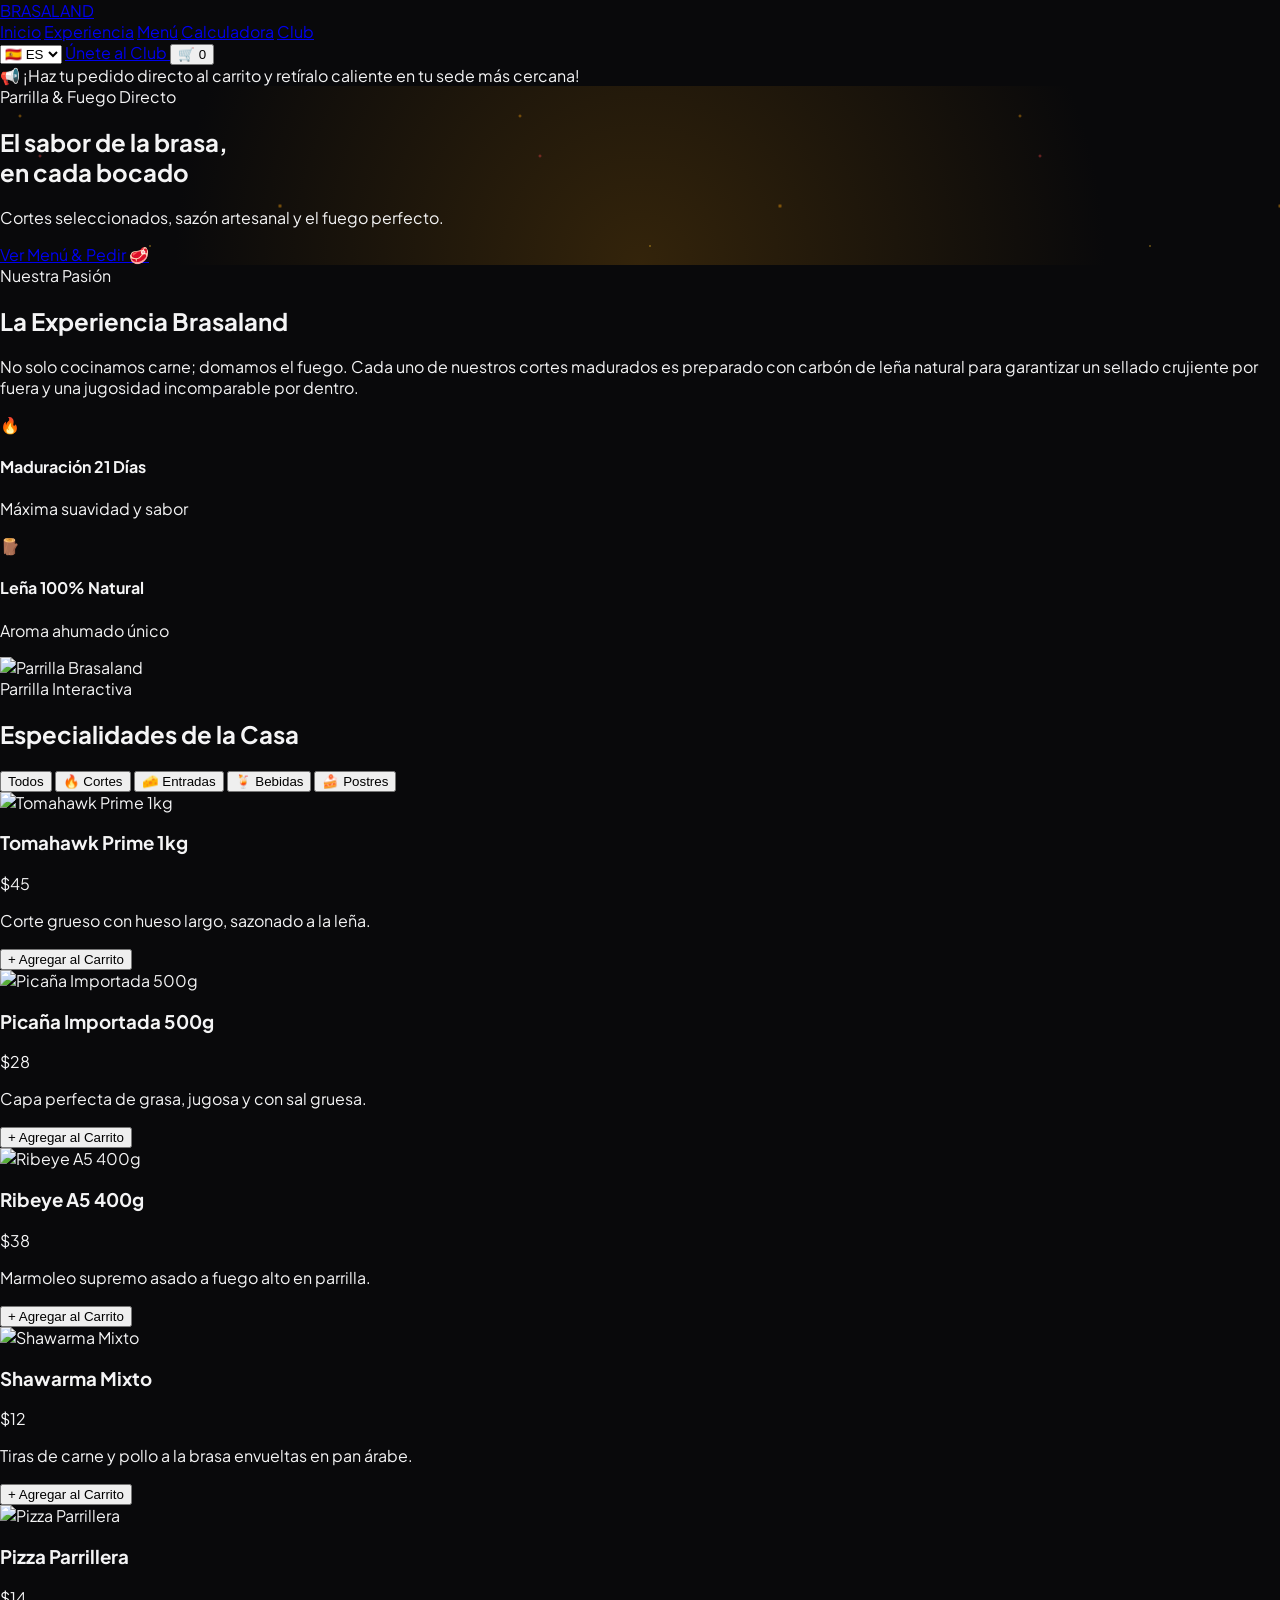
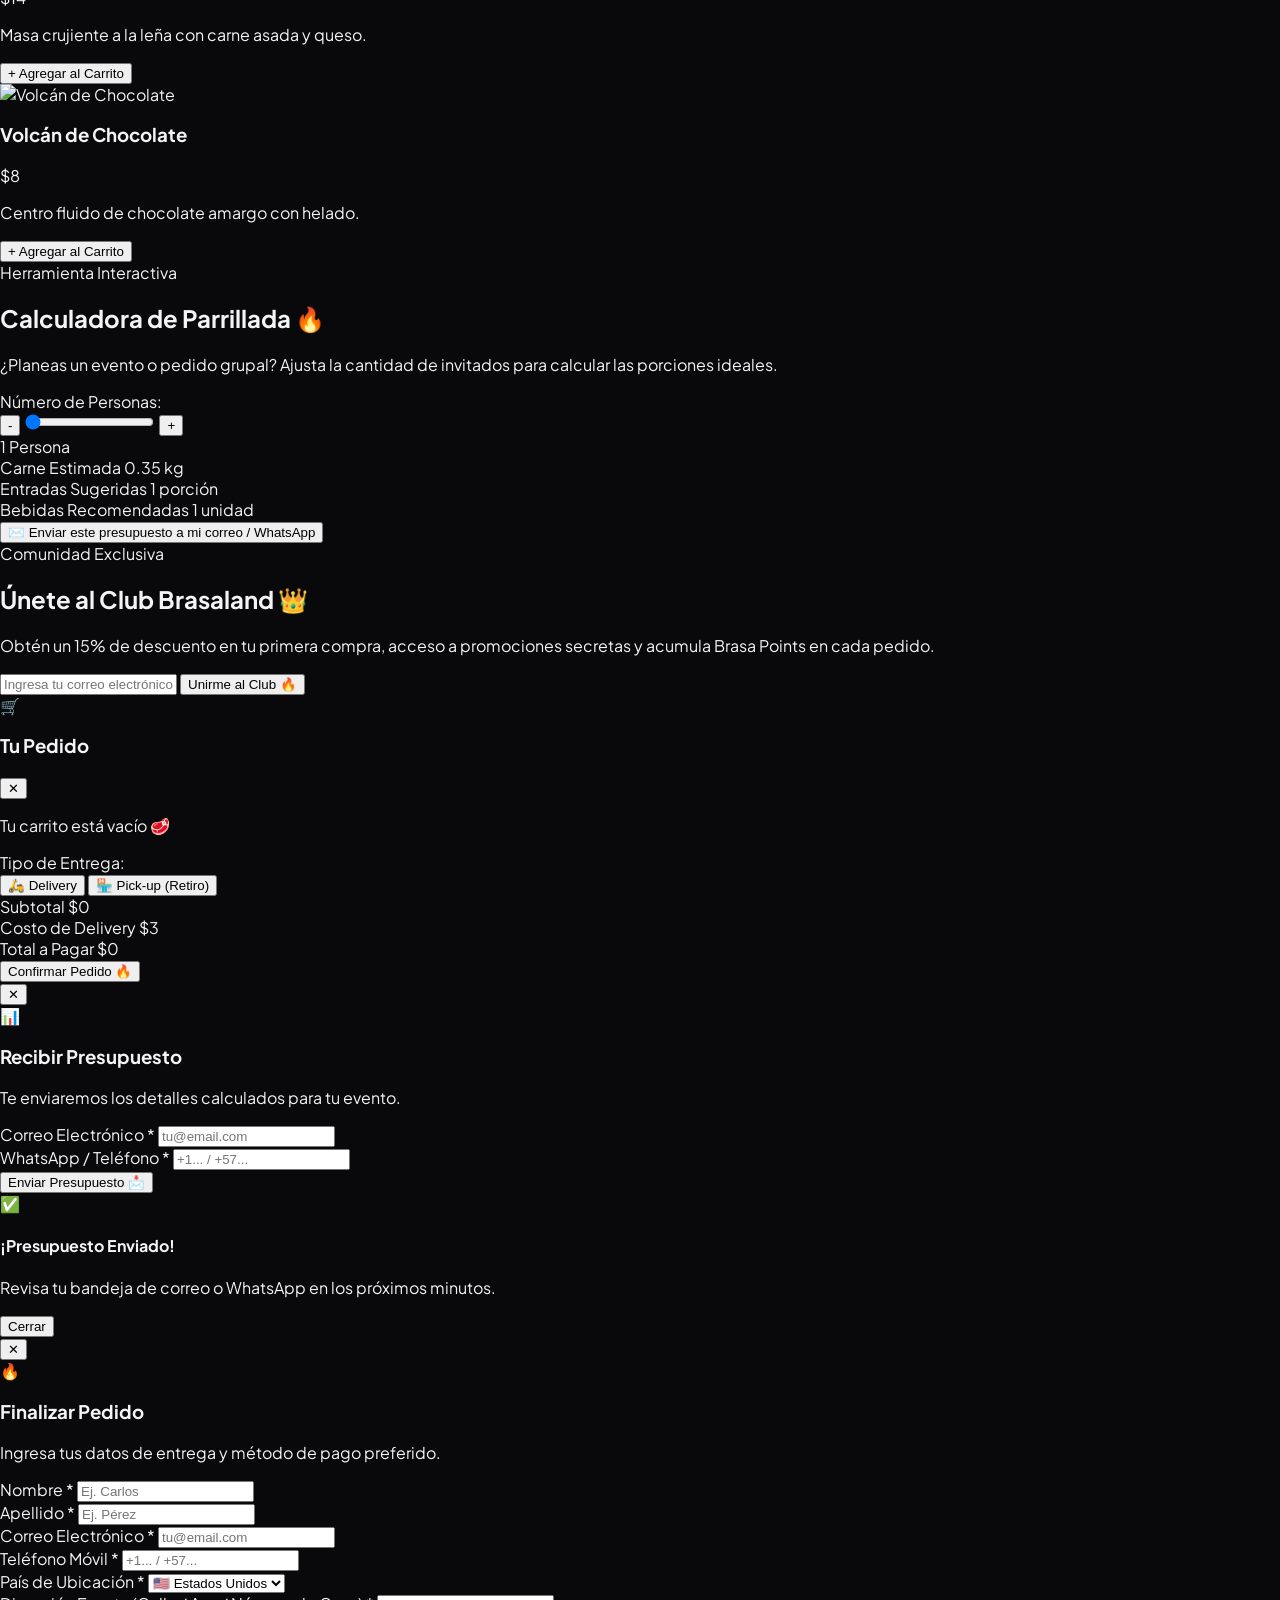
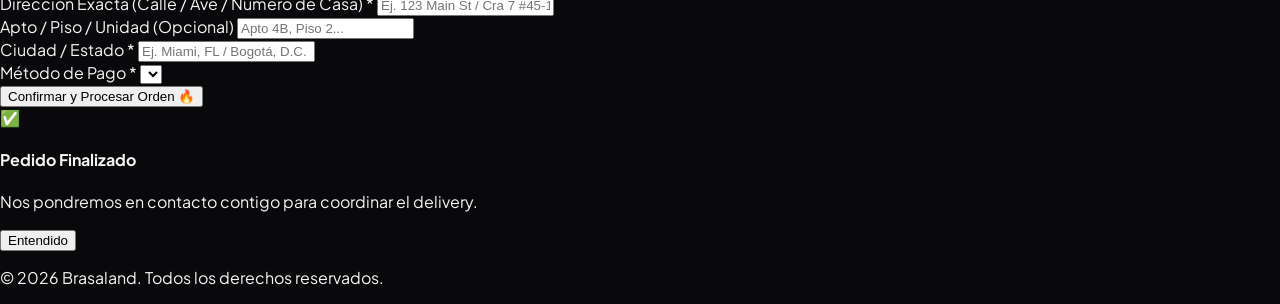
==== index.html @ 4a4e4b75 "Hito 1 terminado" ====
<!DOCTYPE html>
<html lang="es" class="scroll-smooth">
<head>
  <meta charset="UTF-8">
  <meta name="viewport" content="width=device-width, initial-scale=1.0">
  <title>Brasaland | El sabor de la brasa real</title>
  <script src="https://cdn.tailwindcss.com"></script>
  <link rel="stylesheet" href="styles.css">
</head>
<body class="bg-zinc-950 text-zinc-100 font-sans antialiased">

<!-- HEADER NAVEGACIÓN -->
<header class="sticky top-0 z-50 bg-zinc-950/90 backdrop-blur-md border-b border-zinc-800 px-6 py-4">
    <div class="max-w-6xl mx-auto flex justify-between items-center">
        <!-- Logo -->
        <a href="#inicio" class="text-3xl font-black tracking-wider text-amber-500">BRASALAND</a>

        <!-- Navegación -->
        <nav class="hidden md:flex items-center gap-6 text-sm font-semibold text-zinc-300">
            <a href="#inicio" data-i18n="nav-inicio" class="hover:text-amber-500 transition-colors">Inicio</a>
            <a href="#experiencia" data-i18n="nav-experiencia" class="hover:text-amber-500 transition-colors">Experiencia</a>
            <a href="#menu" data-i18n="nav-menu" class="hover:text-amber-500 transition-colors">Menú</a>
            <a href="#calculadora" data-i18n="nav-calculadora" class="hover:text-amber-500 transition-colors">Calculadora</a>
            <a href="#club" data-i18n="nav-club" class="hover:text-amber-500 transition-colors">Club</a>
        </nav>

        <!-- Botones Derecha -->
        <div class="flex items-center gap-3">
            <!-- Selector de Idioma -->
            <select id="select-lang" onchange="cambiarIdioma(this.value)" class="bg-zinc-900 border border-zinc-800 text-amber-500 font-bold text-xs px-2.5 py-2 rounded-xl focus:outline-none cursor-pointer hover:border-amber-500 transition">
                <option value="es">🇪🇸 ES</option>
                <option value="en">🇺🇸 EN</option>
            </select>

            <a href="#club" data-i18n="btn-club-header" class="bg-amber-500 hover:bg-amber-600 text-zinc-950 font-bold px-4 py-2 rounded-xl text-xs">
                Únete al Club
            </a>

            <!-- Carrito -->
            <button onclick="abrirCarrito()" class="bg-zinc-900 border border-zinc-800 hover:border-amber-500 p-2.5 rounded-xl text-amber-500 transition relative">
                🛒
                <span id="cart-count" class="absolute -top-1.5 -right-1.5 bg-amber-500 text-zinc-950 text-[10px] font-black w-4 h-4 rounded-full flex items-center justify-center">0</span>
            </button>
        </div>
    </div>
</header>

<!-- BANNER PROMO -->
<div id="banner-promo" data-i18n="banner-promo" class="bg-amber-500/10 border-b border-amber-500/20 py-2.5 text-center text-xs sm:text-sm font-medium text-amber-400 px-4">
  📢 ¡Haz tu pedido directo al carrito y retíralo caliente en tu sede más cercana!
</div>

<!-- 1. INICIO / HERO -->
<section id="inicio" class="relative min-h-[80vh] flex items-center justify-center text-center px-4 py-20">
  <div class="max-w-4xl mx-auto">
    <span data-i18n="hero-tag" class="inline-block px-4 py-1.5 rounded-full bg-orange-500/10 border border-orange-500/30 text-orange-400 text-xs font-bold uppercase tracking-widest mb-6">
      Parrilla & Fuego Directo
    </span>
    <h1 class="text-5xl sm:text-7xl font-black tracking-tight mb-6 leading-none">
      <span data-i18n="hero-title-1">El sabor de la brasa,</span> <br>
      <span data-i18n="hero-title-2" class="bg-gradient-to-r from-amber-400 via-orange-500 to-red-500 bg-clip-text text-transparent">en cada bocado</span>
    </h1>
    <p data-i18n="hero-desc" class="text-base sm:text-lg text-zinc-400 max-w-2xl mx-auto mb-10">
      Cortes seleccionados, sazón artesanal y el fuego perfecto.
    </p>
    <div>
      <a href="#menu" data-i18n="hero-btn" class="bg-gradient-to-r from-orange-600 to-red-600 text-white font-bold text-lg px-8 py-4 rounded-2xl shadow-xl hover:scale-105 transition-transform inline-block">
        Ver Menú & Pedir 🥩
      </a>
    </div>
  </div>
</section>

<!-- 2. EXPERIENCIA -->
<section id="experiencia" class="py-20 border-t border-zinc-900 bg-zinc-900/30">
  <div class="max-w-7xl mx-auto px-4 grid md:grid-cols-2 gap-12 items-center">
    <div>
      <span data-i18n="exp-tag" class="text-amber-500 font-bold text-xs uppercase tracking-widest">Nuestra Pasión</span>
      <h2 data-i18n="exp-title" class="text-4xl font-black text-white mt-2 mb-6">La Experiencia Brasaland</h2>
      <p data-i18n="exp-desc" class="text-zinc-400 leading-relaxed mb-6">
        No solo cocinamos carne; domamos el fuego. Cada uno de nuestros cortes madurados es preparado con carbón de leña natural para garantizar un sellado crujiente por fuera y una jugosidad incomparable por dentro.
      </p>
      <div class="grid grid-cols-2 gap-4">
        <div class="bg-zinc-900 border border-zinc-800 p-4 rounded-2xl">
          <span class="text-2xl mb-1 block">🔥</span>
          <h4 data-i18n="exp-card1-t" class="font-bold text-white text-sm">Maduración 21 Días</h4>
          <p data-i18n="exp-card1-d" class="text-zinc-500 text-xs">Máxima suavidad y sabor</p>
        </div>
        <div class="bg-zinc-900 border border-zinc-800 p-4 rounded-2xl">
          <span class="text-2xl mb-1 block">🪵</span>
          <h4 data-i18n="exp-card2-t" class="font-bold text-white text-sm">Leña 100% Natural</h4>
          <p data-i18n="exp-card2-d" class="text-zinc-500 text-xs">Aroma ahumado único</p>
        </div>
      </div>
    </div>
    <div>
      <img src="https://images.unsplash.com/photo-1555939594-58d7cb561ad1?auto=format&fit=crop&q=80&w=800" alt="Parrilla Brasaland" class="rounded-3xl border border-zinc-800 shadow-2xl">
    </div>
  </div>
</section>

<!-- 3. MENÚ -->
<section id="menu" class="py-20 border-t border-zinc-900 max-w-7xl mx-auto px-4">
  <div class="flex flex-col md:flex-row md:items-end justify-between mb-10 gap-6">
    <div>
      <span data-i18n="menu-tag" class="text-amber-500 font-bold text-xs uppercase tracking-widest">Parrilla Interactiva</span>
      <h2 data-i18n="menu-title" class="text-4xl font-black text-white mt-1">Especialidades de la Casa</h2>
    </div>

    <!-- Filtros -->
    <div class="flex flex-wrap gap-2">
      <button data-categoria="todos" data-i18n="filter-todos" class="btn-filtro bg-gradient-to-r from-orange-600 to-red-600 text-white font-bold text-xs px-4 py-2.5 rounded-xl">Todos</button>
      <button data-categoria="cortes" data-i18n="filter-cortes" class="btn-filtro bg-zinc-900 text-zinc-400 border border-zinc-800 font-bold text-xs px-4 py-2.5 rounded-xl">🔥 Cortes</button>
      <button data-categoria="entradas" data-i18n="filter-entradas" class="btn-filtro bg-zinc-900 text-zinc-400 border border-zinc-800 font-bold text-xs px-4 py-2.5 rounded-xl">🧀 Entradas</button>
      <button data-categoria="bebidas" data-i18n="filter-bebidas" class="btn-filtro bg-zinc-900 text-zinc-400 border border-zinc-800 font-bold text-xs px-4 py-2.5 rounded-xl">🍹 Bebidas</button>
      <button data-categoria="postres" data-i18n="filter-postres" class="btn-filtro bg-zinc-900 text-zinc-400 border border-zinc-800 font-bold text-xs px-4 py-2.5 rounded-xl">🍰 Postres</button>
    </div>
  </div>

  <div id="grid-menu" class="grid sm:grid-cols-2 lg:grid-cols-3 gap-8"></div>
</section>

<!-- 4. CALCULADORA INTERACTIVA -->
<section id="calculadora" class="py-16 px-6 bg-zinc-950 border-t border-zinc-900">
    <div class="max-w-3xl mx-auto bg-zinc-900/80 border border-zinc-800 rounded-2xl p-8 shadow-xl">
        <div class="text-center mb-8">
            <span data-i18n="calc-tag" class="text-xs uppercase tracking-widest text-amber-500 font-bold">Herramienta Interactiva</span>
            <h2 data-i18n="calc-title" class="text-3xl font-black text-zinc-100 mt-1 mb-2">Calculadora de Parrillada 🔥</h2>
            <p data-i18n="calc-desc" class="text-zinc-400 text-sm">¿Planeas un evento o pedido grupal? Ajusta la cantidad de invitados para calcular las porciones ideales.</p>
        </div>

        <div class="mb-8">
            <label data-i18n="calc-label" class="block text-center text-sm font-semibold text-zinc-300 mb-4">Número de Personas:</label>
            <div class="flex items-center justify-center gap-4 max-w-md mx-auto">
                <button id="btn-minus" onclick="updateGuests(-1)" class="w-10 h-10 rounded-lg bg-zinc-800 text-zinc-200 hover:bg-zinc-700 font-bold text-lg transition-colors flex items-center justify-center">-</button>
                <input type="range" id="guest-slider" min="1" max="50" value="1" oninput="calculateBarbecue()" class="w-full accent-amber-500 cursor-pointer">
                <button id="btn-plus" onclick="updateGuests(1)" class="w-10 h-10 rounded-lg bg-zinc-800 text-zinc-200 hover:bg-zinc-700 font-bold text-lg transition-colors flex items-center justify-center">+</button>
            </div>
            <div class="text-center mt-3 text-amber-500 font-bold text-xl"><span id="guest-count">1</span> <span data-i18n="calc-person">Persona</span></div>
        </div>

        <!-- Resultados -->
        <div class="grid grid-cols-1 md:grid-cols-3 gap-4 mb-8">
            <div class="bg-zinc-950 border border-zinc-800/80 rounded-xl p-4 text-center">
                <span data-i18n="calc-meat" class="block text-xs text-zinc-400 mb-1">Carne Estimada</span>
                <span id="res-meat" class="text-xl font-bold text-amber-500">0.35 kg</span>
            </div>
            <div class="bg-zinc-950 border border-zinc-800/80 rounded-xl p-4 text-center">
                <span data-i18n="calc-starters" class="block text-xs text-zinc-400 mb-1">Entradas Sugeridas</span>
                <span id="res-starters" class="text-xl font-bold text-amber-500">1 porción</span>
            </div>
            <div class="bg-zinc-950 border border-zinc-800/80 rounded-xl p-4 text-center">
                <span data-i18n="calc-drinks" class="block text-xs text-zinc-400 mb-1">Bebidas Recomendadas</span>
                <span id="res-drinks" class="text-xl font-bold text-amber-500">1 unidad</span>
            </div>
        </div>

        <button type="button" onclick="abrirModalPresupuesto()" data-i18n="calc-btn" class="w-full py-3.5 bg-amber-500 hover:bg-amber-600 text-zinc-950 font-bold rounded-xl transition-colors text-sm tracking-wide cursor-pointer">
            ✉️ Enviar este presupuesto a mi correo / WhatsApp
        </button>
    </div>
</section>

<!-- 5. CLUB BRASALAND -->
<section id="club" class="py-20 border-t border-zinc-900 bg-zinc-900/30">
  <div class="max-w-4xl mx-auto px-4 text-center">
    <span data-i18n="club-tag" class="text-amber-500 font-bold text-xs uppercase tracking-widest">Comunidad Exclusiva</span>
    <h2 data-i18n="club-title" class="text-4xl sm:text-5xl font-black text-white mt-2 mb-4">Únete al Club Brasaland 👑</h2>
    <p data-i18n="club-desc" class="text-zinc-400 text-sm max-w-xl mx-auto mb-8">
      Obtén un 15% de descuento en tu primera compra, acceso a promociones secretas y acumula Brasa Points en cada pedido.
    </p>

    <form onsubmit="alert('¡Bienvenido al Club Brasaland!'); return false;" class="flex flex-col sm:flex-row gap-3 max-w-md mx-auto">
      <input type="email" required placeholder="Ingresa tu correo electrónico" data-i18n-ph="club-ph" class="bg-zinc-900 border border-zinc-800 rounded-2xl px-5 py-3.5 text-sm text-white focus:outline-none focus:border-orange-500 flex-1">
      <button type="submit" data-i18n="club-btn" class="bg-gradient-to-r from-orange-600 to-red-600 text-white font-bold px-6 py-3.5 rounded-2xl text-sm hover:scale-105 transition-transform">
        Unirme al Club 🔥
      </button>
    </form>
  </div>
</section>

<!-- PANEL CARRITO SLIDE-OVER -->
<div id="cart-overlay" onclick="cerrarCarrito()" class="hidden fixed inset-0 bg-black/70 backdrop-blur-sm z-50"></div>
<aside id="cart-drawer" class="fixed top-0 right-0 h-full w-full max-w-md bg-zinc-950 border-l border-zinc-800 z-50 transform translate-x-full transition-transform duration-300 flex flex-col justify-between shadow-2xl">
  
  <div class="p-6 border-b border-zinc-800 flex items-center justify-between">
    <div class="flex items-center gap-2">
      <span class="text-2xl">🛒</span>
      <h3 data-i18n="cart-title" class="text-xl font-black text-white">Tu Pedido</h3>
    </div>
    <button onclick="cerrarCarrito()" class="text-zinc-400 hover:text-white text-xl p-2">✕</button>
  </div>

  <div id="cart-items" class="p-6 overflow-y-auto flex-1 space-y-4"></div>

  <div class="p-6 border-t border-zinc-900 bg-zinc-900/40 space-y-4">
    <div class="space-y-2">
      <label data-i18n="cart-delivery-type" class="block text-xs font-bold text-zinc-300 uppercase tracking-wider">Tipo de Entrega:</label>
      <div class="grid grid-cols-2 gap-2">
        <button id="btn-tipo-delivery" type="button" onclick="seleccionarTipoEntrega('delivery')" class="border border-amber-500 bg-amber-500/10 text-amber-400 font-bold text-xs py-2.5 rounded-xl transition flex items-center justify-center gap-1.5">
          🛵 Delivery
        </button>
        <button id="btn-tipo-pickup" type="button" onclick="seleccionarTipoEntrega('pickup')" class="border border-zinc-800 bg-zinc-900 text-zinc-400 font-bold text-xs py-2.5 rounded-xl transition flex items-center justify-center gap-1.5">
          🏪 Pick-up (Retiro)
        </button>
      </div>
    </div>

    <div class="space-y-2 text-sm pt-2 border-t border-zinc-800/60">
      <div class="flex justify-between text-zinc-400">
        <span data-i18n="cart-subtotal">Subtotal</span>
        <span id="cart-subtotal" class="font-semibold text-white">$0</span>
      </div>
      <div id="row-delivery-cost" class="flex justify-between text-zinc-400">
        <span data-i18n="cart-delivery-cost">Costo de Delivery</span>
        <span class="font-semibold text-amber-500">$3</span>
      </div>
      <div class="border-t border-zinc-800 pt-2 flex justify-between text-base font-black text-white">
        <span data-i18n="cart-total">Total a Pagar</span>
        <span id="cart-total" class="text-xl text-amber-400">$0</span>
      </div>
    </div>

    <button type="button" onclick="solicitarDatosCheckout()" data-i18n="cart-confirm" class="w-full bg-gradient-to-r from-orange-600 to-red-600 hover:from-orange-500 hover:to-red-500 text-white font-bold py-3.5 rounded-xl shadow-lg text-sm uppercase tracking-wider">
      Confirmar Pedido 🔥
    </button>
  </div>
</aside>

<!-- MODAL PRESUPUESTO -->
<div id="modal-presupuesto" class="hidden fixed inset-0 bg-black/80 backdrop-blur-md z-50 flex items-center justify-center p-4">
  <div class="bg-zinc-900 border border-zinc-800 w-full max-w-md rounded-3xl p-6 sm:p-8 relative shadow-2xl">
    
    <button type="button" onclick="cerrarModalPresupuesto()" class="absolute top-4 right-4 text-zinc-400 hover:text-white text-lg w-8 h-8 flex items-center justify-center rounded-full bg-zinc-800">✕</button>

    <div class="text-center mb-6">
      <span class="text-3xl block mb-2">📊</span>
      <h3 data-i18n="budget-title" class="text-2xl font-black text-white">Recibir Presupuesto</h3>
      <p data-i18n="budget-desc" class="text-xs text-zinc-400 mt-1">Te enviaremos los detalles calculados para tu evento.</p>
    </div>

    <form id="form-presupuesto" class="space-y-4 text-left">
      <div>
        <label data-i18n="label-email" class="block text-xs font-bold text-zinc-300 mb-1">Correo Electrónico *</label>
        <input type="email" id="presupuesto-email" required placeholder="tu@email.com" class="w-full bg-zinc-950 border border-zinc-800 rounded-xl px-4 py-2.5 text-sm text-white focus:outline-none focus:border-amber-500">
      </div>

      <div>
        <label data-i18n="label-whatsapp" class="block text-xs font-bold text-zinc-300 mb-1">WhatsApp / Teléfono *</label>
        <input type="tel" id="presupuesto-whatsapp" required placeholder="+1... / +57..." class="w-full bg-zinc-950 border border-zinc-800 rounded-xl px-4 py-2.5 text-sm text-white focus:outline-none focus:border-amber-500">
      </div>

      <button type="submit" data-i18n="budget-btn-send" class="w-full bg-amber-500 hover:bg-amber-600 text-zinc-950 font-bold py-3.5 rounded-xl text-sm uppercase tracking-wider shadow-lg mt-2 transition">
        Enviar Presupuesto 📩
      </button>
    </form>

    <div id="modal-presupuesto-success" class="hidden text-center py-6">
      <span class="text-5xl block mb-3">✅</span>
      <h4 data-i18n="budget-success-t" class="text-xl font-bold text-white mb-2">¡Presupuesto Enviado!</h4>
      <p data-i18n="budget-success-d" class="text-xs text-zinc-400 mb-6">Revisa tu bandeja de correo o WhatsApp en los próximos minutos.</p>
      <button type="button" onclick="cerrarModalPresupuesto()" data-i18n="btn-close" class="bg-zinc-800 hover:bg-zinc-700 text-white font-bold text-xs px-6 py-2.5 rounded-xl">
        Cerrar
      </button>
    </div>

  </div>
</div>

<!-- MODAL DE CHECKOUT DETALLADO -->
<div id="modal-lead" class="hidden fixed inset-0 bg-black/80 backdrop-blur-md z-50 flex items-center justify-center p-4 overflow-y-auto">
  <div class="bg-zinc-900 border border-zinc-800 w-full max-w-xl rounded-3xl p-6 sm:p-8 relative shadow-2xl my-8">
    
    <button type="button" onclick="cerrarModalLead()" class="absolute top-4 right-4 text-zinc-400 hover:text-white text-lg w-8 h-8 flex items-center justify-center rounded-full bg-zinc-800">✕</button>

    <div id="wrapper-form-checkout">
      <div class="text-center mb-6">
        <span class="text-3xl block mb-2">🔥</span>
        <h3 data-i18n="checkout-title" class="text-2xl font-black text-white">Finalizar Pedido</h3>
        <p data-i18n="checkout-desc" class="text-xs text-zinc-400 mt-1">Ingresa tus datos de entrega y método de pago preferido.</p>
      </div>

      <form id="form-captura-lead" class="space-y-4 text-left">
        <div class="grid grid-cols-1 sm:grid-cols-2 gap-4">
          <div>
            <label data-i18n="checkout-fname" class="block text-xs font-bold text-zinc-300 mb-1">Nombre *</label>
            <input type="text" id="lead-nombre" required placeholder="Ej. Carlos" class="w-full bg-zinc-950 border border-zinc-800 rounded-xl px-4 py-2.5 text-sm text-white focus:outline-none focus:border-amber-500">
          </div>
          <div>
            <label data-i18n="checkout-lname" class="block text-xs font-bold text-zinc-300 mb-1">Apellido *</label>
            <input type="text" id="lead-apellido" required placeholder="Ej. Pérez" class="w-full bg-zinc-950 border border-zinc-800 rounded-xl px-4 py-2.5 text-sm text-white focus:outline-none focus:border-amber-500">
          </div>
        </div>

        <div class="grid grid-cols-1 sm:grid-cols-2 gap-4">
          <div>
            <label data-i18n="label-email" class="block text-xs font-bold text-zinc-300 mb-1">Correo Electrónico *</label>
            <input type="email" id="lead-email" required placeholder="tu@email.com" class="w-full bg-zinc-950 border border-zinc-800 rounded-xl px-4 py-2.5 text-sm text-white focus:outline-none focus:border-amber-500">
          </div>
          <div>
            <label data-i18n="checkout-phone" class="block text-xs font-bold text-zinc-300 mb-1">Teléfono Móvil *</label>
            <input type="tel" id="lead-telefono" required placeholder="+1... / +57..." class="w-full bg-zinc-950 border border-zinc-800 rounded-xl px-4 py-2.5 text-sm text-white focus:outline-none focus:border-amber-500">
          </div>
        </div>

        <div>
          <label data-i18n="checkout-country" class="block text-xs font-bold text-zinc-300 mb-1">País de Ubicación *</label>
          <select id="lead-pais" onchange="cambiarPais(this.value)" class="w-full bg-zinc-950 border border-zinc-800 rounded-xl px-4 py-2.5 text-sm text-white focus:outline-none focus:border-amber-500">
            <option value="USA">🇺🇸 Estados Unidos</option>
            <option value="COL">🇨🇴 Colombia</option>
          </select>
        </div>

        <div id="seccion-direccion" class="space-y-4">
          <div>
            <label data-i18n="checkout-address" class="block text-xs font-bold text-zinc-300 mb-1">Dirección Exacta (Calle / Ave / Número de Casa) *</label>
            <input type="text" id="lead-calle" required placeholder="Ej. 123 Main St / Cra 7 #45-12" class="w-full bg-zinc-950 border border-zinc-800 rounded-xl px-4 py-2.5 text-sm text-white focus:outline-none focus:border-amber-500">
          </div>

          <div class="grid grid-cols-1 sm:grid-cols-2 gap-4">
            <div>
              <label data-i18n="checkout-apt" class="block text-xs font-bold text-zinc-300 mb-1">Apto / Piso / Unidad (Opcional)</label>
              <input type="text" id="lead-apto" placeholder="Apto 4B, Piso 2..." class="w-full bg-zinc-950 border border-zinc-800 rounded-xl px-4 py-2.5 text-sm text-white focus:outline-none focus:border-amber-500">
            </div>
            <div>
              <label id="label-estado" data-i18n="checkout-city" class="block text-xs font-bold text-zinc-300 mb-1">Ciudad / Estado *</label>
              <input type="text" id="lead-ciudad-estado" required placeholder="Ej. Miami, FL / Bogotá, D.C." class="w-full bg-zinc-950 border border-zinc-800 rounded-xl px-4 py-2.5 text-sm text-white focus:outline-none focus:border-amber-500">
            </div>
          </div>
        </div>

        <div>
          <label data-i18n="checkout-payment" class="block text-xs font-bold text-zinc-300 mb-1">Método de Pago *</label>
          <select id="lead-pago" required class="w-full bg-zinc-950 border border-zinc-800 rounded-xl px-4 py-2.5 text-sm text-white focus:outline-none focus:border-amber-500">
          </select>
        </div>

        <button type="submit" data-i18n="checkout-btn-submit" class="w-full bg-gradient-to-r from-orange-600 to-red-600 hover:from-orange-500 hover:to-red-500 text-white font-bold py-3.5 rounded-xl text-sm uppercase tracking-wider shadow-lg mt-4 transition">
          Confirmar y Procesar Orden 🔥
        </button>
      </form>
    </div>

    <!-- PANTALLA DE ÉXITO DINÁMICA -->
    <div id="modal-success" class="hidden text-center py-6">
      <span class="text-5xl block mb-3">✅</span>
      <h4 data-i18n="order-success-title" class="text-2xl font-black text-white mb-2">Pedido Finalizado</h4>
      <p id="msg-success-texto" class="text-sm text-zinc-300 mb-6">Nos pondremos en contacto contigo para coordinar el delivery.</p>
      <button type="button" onclick="cerrarModalLead()" data-i18n="btn-understood" class="bg-amber-500 hover:bg-amber-600 text-zinc-950 font-bold text-xs px-8 py-3 rounded-xl transition">
        Entendido
      </button>
    </div>

  </div>
</div>

<!-- FOOTER -->
<footer class="border-t border-zinc-900 py-10 text-center text-xs text-zinc-500">
  <p>© 2026 Brasaland. Todos los derechos reservados.</p>
</footer>

<script src="script.js?v=8"></script>
</body>
</html>
---- styles.css ----
@import url('https://fonts.googleapis.com/css2?family=Plus+Jakarta+Sans:wght@400;500;600;700;800;900&display=swap');

:root {
  --bg-main: #09090b;
  --amber-primary: #f59e0b;
  --amber-glow: rgba(245, 158, 11, 0.25);
}

body {
  font-family: 'Plus Jakarta Sans', sans-serif;
  background-color: var(--bg-main);
  color: #f4f4f5;
  margin: 0;
  padding: 0;
  -webkit-font-smoothing: antialiased;
}

/* Tarjetas con brillo/fuego */
.fire-card {
  background: linear-gradient(145deg, rgba(24, 24, 27, 0.8), rgba(9, 9, 11, 0.95));
  border: 1px solid rgba(245, 158, 11, 0.2);
  box-shadow: 0 4px 20px -2px rgba(0, 0, 0, 0.5);
  transition: all 0.3s cubic-bezier(0.4, 0, 0.2, 1);
}

.fire-card:hover {
  transform: translateY(-5px);
  border-color: rgba(245, 158, 11, 0.6);
  box-shadow: 0 12px 30px -5px var(--amber-glow);
}

/* Botones principales */
.btn-fire {
  background-color: var(--amber-primary);
  color: #09090b;
  font-weight: 700;
  box-shadow: 0 0 15px rgba(245, 158, 11, 0.3);
  transition: all 0.2s ease;
  display: inline-flex;
  align-items: center;
  justify-content: center;
}

.btn-fire:hover {
  background-color: #fbbf24;
  box-shadow: 0 0 25px rgba(245, 158, 11, 0.5);
  transform: scale(1.02);
}

/* Botón interactivo circular (+ / -) */
.toggle-btn {
  width: 32px;
  height: 32px;
  border-radius: 50%;
  background-color: rgba(245, 158, 11, 0.1);
  border: 1px solid rgba(245, 158, 11, 0.3);
  color: var(--amber-primary);
  font-weight: 800;
  display: flex;
  align-items: center;
  justify-content: center;
  transition: all 0.2s ease;
  cursor: pointer;
}

.toggle-btn:hover {
  background-color: var(--amber-primary);
  color: #09090b;
}

/* EFECTO DE BRASAS Y CHISPAS EN EL HERO */
#inicio {
  position: relative;
  overflow: hidden;
  background: radial-gradient(circle at 50% 100%, rgba(245, 158, 11, 0.18), rgba(9, 9, 11, 1) 70%);
}

#inicio::before {
  content: '';
  position: absolute;
  bottom: 0;
  left: 0;
  width: 100%;
  height: 100%;
  background-image: 
    radial-gradient(2px 2px at 20px 30px, #f59e0b, rgba(0,0,0,0)),
    radial-gradient(2px 2px at 40px 70px, #ef4444, rgba(0,0,0,0)),
    radial-gradient(1.5px 1.5px at 150px 160px, #fbbf24, rgba(0,0,0,0)),
    radial-gradient(2.5px 2.5px at 280px 120px, #f59e0b, rgba(0,0,0,0)),
    radial-gradient(2px 2px at 400px 250px, #f97316, rgba(0,0,0,0));
  background-repeat: repeat;
  background-size: 500px 500px;
  opacity: 0.6;
  animation: chispas 8s linear infinite;
  pointer-events: none;
}

@keyframes chispas {
  0% {
    transform: translateY(0);
  }
  100% {
    transform: translateY(-500px);
  }
}

/* Ajustes personalizados para el scroll suave y barra de desplazamiento */
html {
  scroll-behavior: smooth;
}

::-webkit-scrollbar {
  width: 8px;
}

::-webkit-scrollbar-track {
  background: #09090b;
}

::-webkit-scrollbar-thumb {
  background: #27272a;
  border-radius: 4px;
}

::-webkit-scrollbar-thumb:hover {
  background: #f59e0b;
}
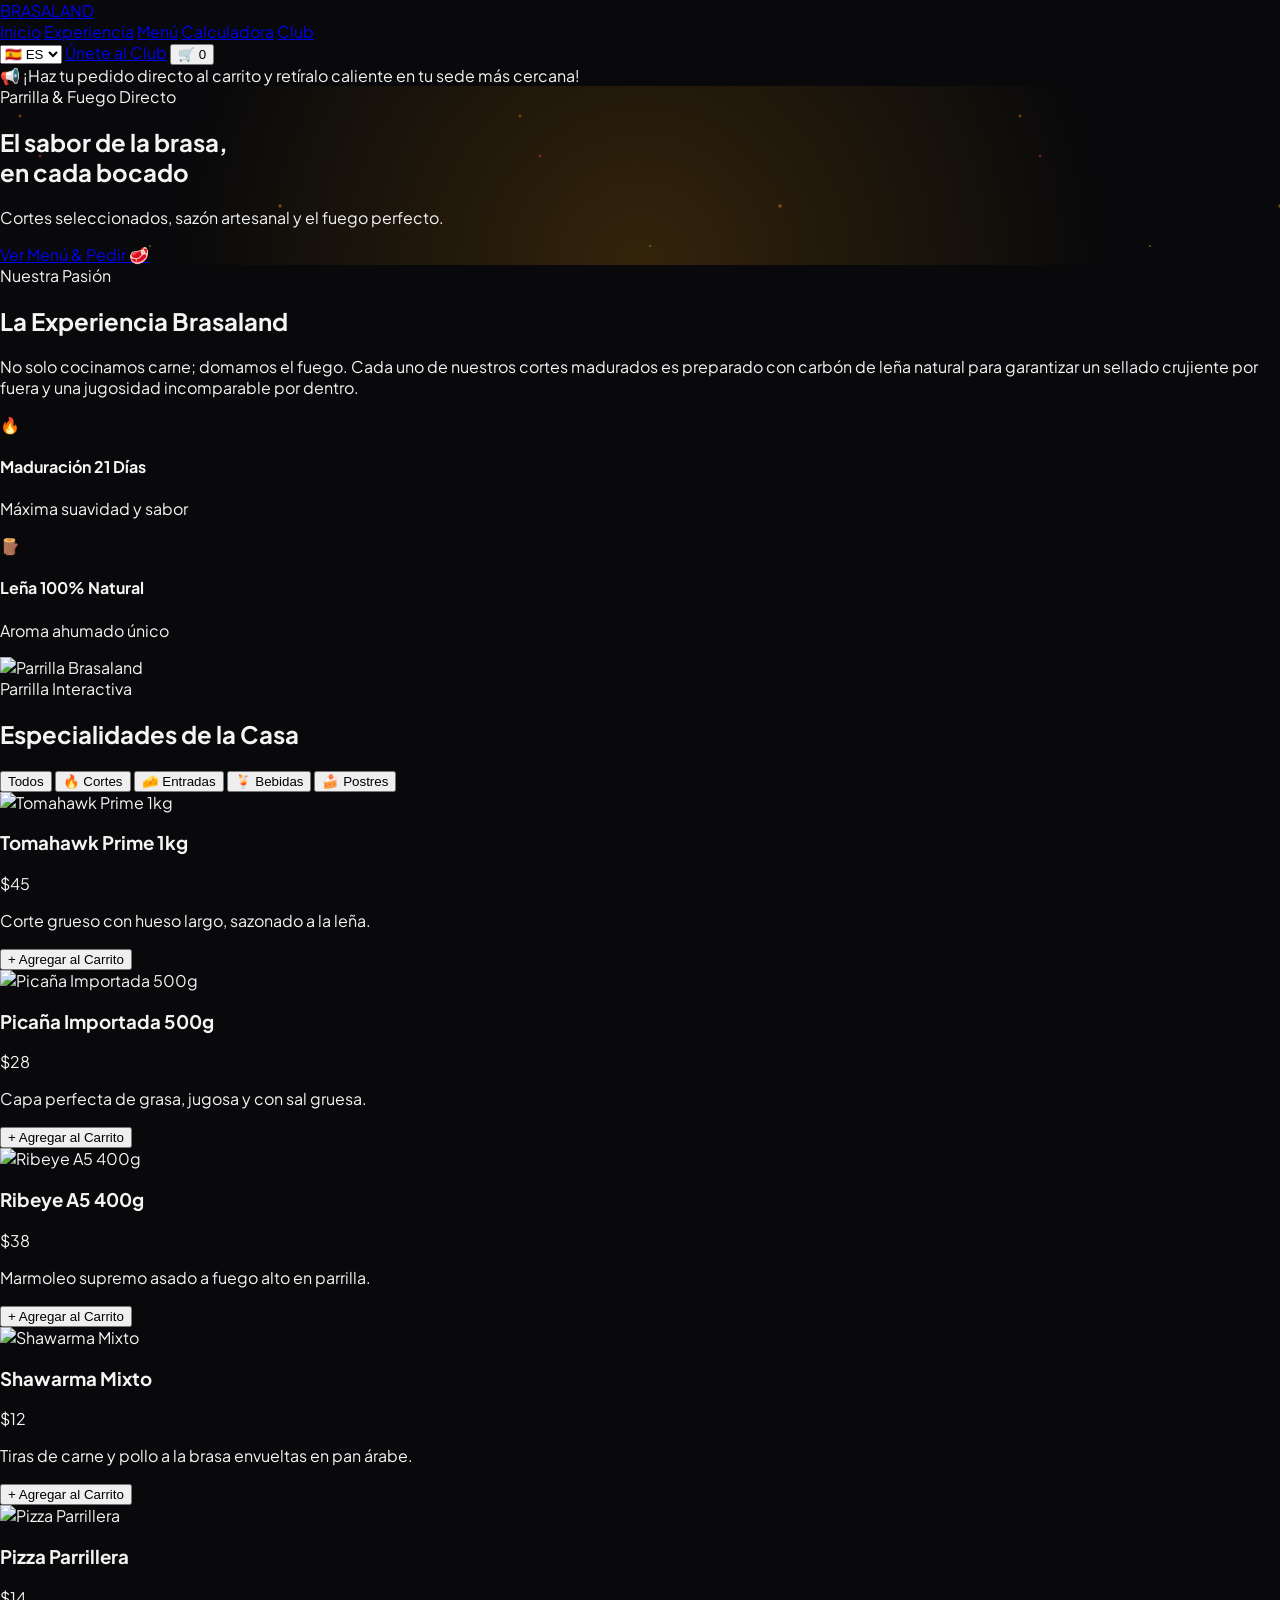
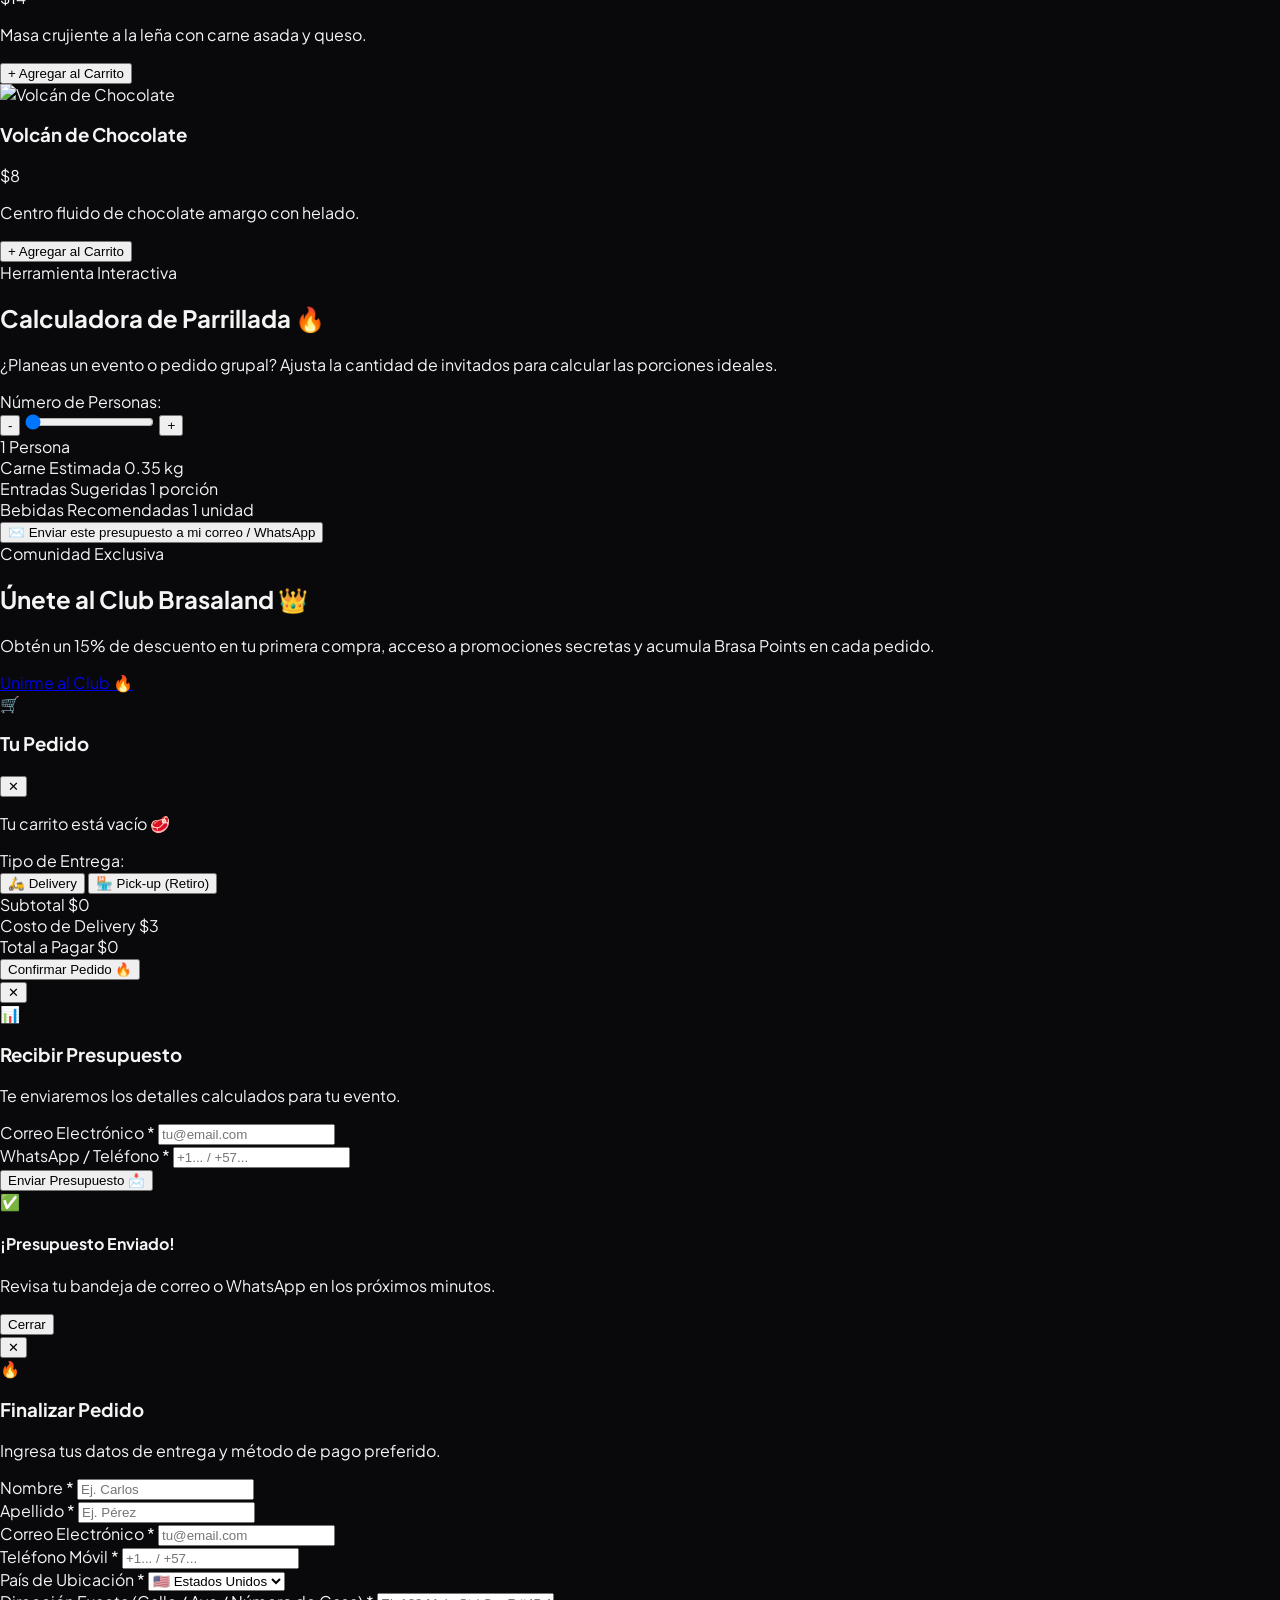
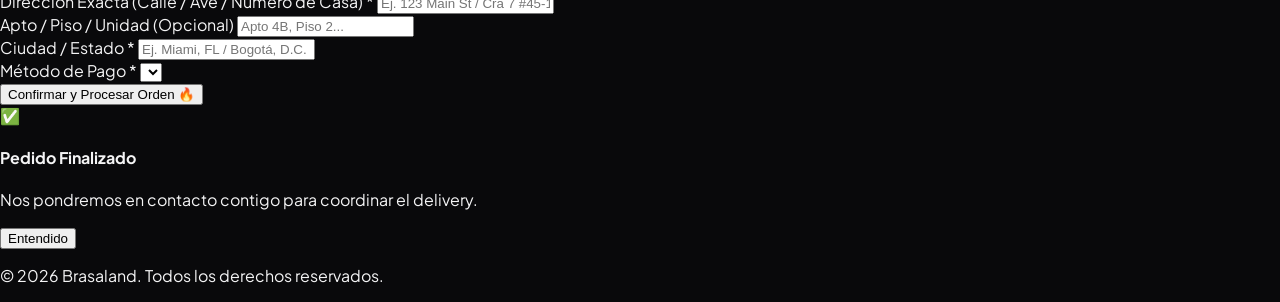
==== commit 4b0a1285: "Proyecto finalizado" ====
--- a/index.html
+++ b/index.html
@@ -32,11 +32,10 @@
                 <option value="en">🇺🇸 EN</option>
             </select>
 
-            <a href="#club" data-i18n="btn-club-header" class="bg-amber-500 hover:bg-amber-600 text-zinc-950 font-bold px-4 py-2 rounded-xl text-xs">
-                Únete al Club
-            </a>
-
-            <!-- Carrito -->
+            <!-- Botón Únete al Club Corregido -->
+            <a href="application.html" data-i18n="btn-club-header" class="bg-amber-500 hover:bg-amber-600 text-zinc-950 font-bold px-4 py-2 rounded-xl text-xs">Únete al Club</a>
+
+            <!-- Carrito Corregido -->
             <button onclick="abrirCarrito()" class="bg-zinc-900 border border-zinc-800 hover:border-amber-500 p-2.5 rounded-xl text-amber-500 transition relative">
                 🛒
                 <span id="cart-count" class="absolute -top-1.5 -right-1.5 bg-amber-500 text-zinc-950 text-[10px] font-black w-4 h-4 rounded-full flex items-center justify-center">0</span>
@@ -169,14 +168,12 @@
     <p data-i18n="club-desc" class="text-zinc-400 text-sm max-w-xl mx-auto mb-8">
       Obtén un 15% de descuento en tu primera compra, acceso a promociones secretas y acumula Brasa Points en cada pedido.
     </p>
-
-    <form onsubmit="alert('¡Bienvenido al Club Brasaland!'); return false;" class="flex flex-col sm:flex-row gap-3 max-w-md mx-auto">
-      <input type="email" required placeholder="Ingresa tu correo electrónico" data-i18n-ph="club-ph" class="bg-zinc-900 border border-zinc-800 rounded-2xl px-5 py-3.5 text-sm text-white focus:outline-none focus:border-orange-500 flex-1">
-      <button type="submit" data-i18n="club-btn" class="bg-gradient-to-r from-orange-600 to-red-600 text-white font-bold px-6 py-3.5 rounded-2xl text-sm hover:scale-105 transition-transform">
-        Unirme al Club 🔥
-      </button>
-    </form>
-  </div>
+<div class="flex justify-center mt-6">
+  <a href="application.html" class="bg-gradient-to-r from-orange-600 to-red-600 text-white font-bold px-8 py-3 rounded-xl hover:from-orange-700 hover:to-red-700 transition-all inline-block text-center shadow-lg">
+    Unirme al Club 🔥
+  </a>
+</div>
+
 </section>
 
 <!-- PANEL CARRITO SLIDE-OVER -->
@@ -335,7 +332,7 @@
           </select>
         </div>
 
-        <button type="submit" data-i18n="checkout-btn-submit" class="w-full bg-gradient-to-r from-orange-600 to-red-600 hover:from-orange-500 hover:to-red-500 text-white font-bold py-3.5 rounded-xl text-sm uppercase tracking-wider shadow-lg mt-4 transition">
+        <button type="submit" data-i18n="checkout-btn-submit" class="w-full bg-gradient-to-r from-orange-600 to-red-600 hover:from-orange-500 hover:to-red-500 text-white font-bold py-3.5 rounded-xl shadow-lg mt-4 transition">
           Confirmar y Procesar Orden 🔥
         </button>
       </form>
